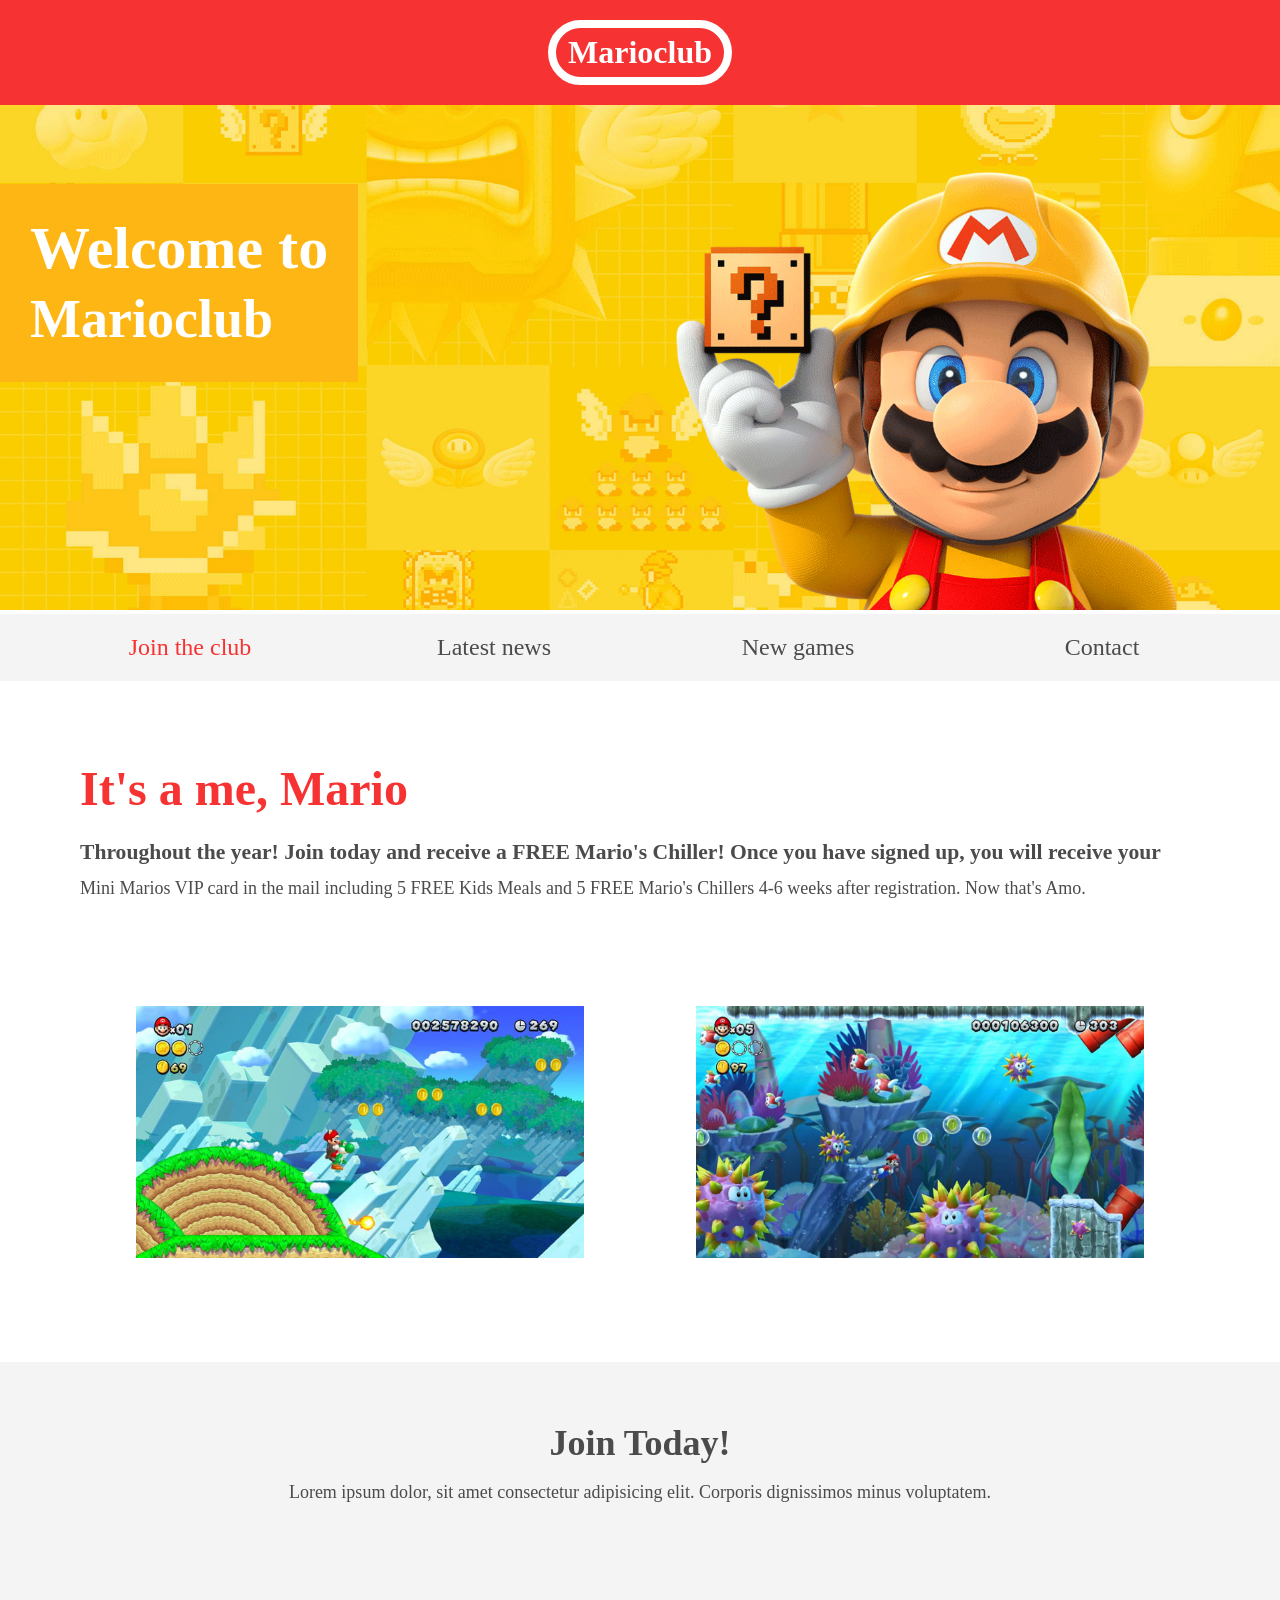
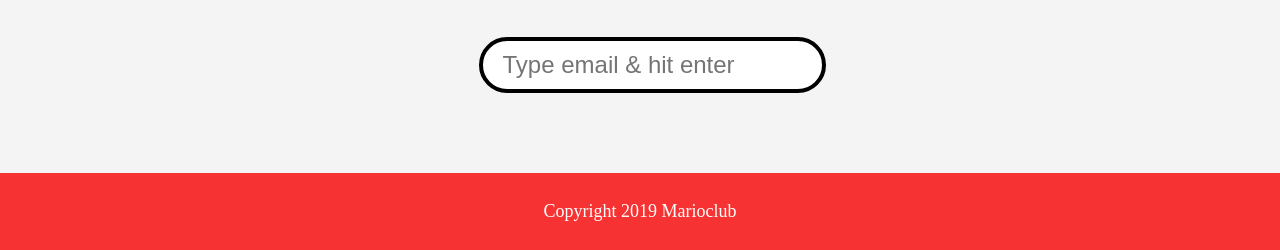
==== index.html @ 2d196f3e "indsat filer og mapper" ====
<!DOCTYPE html>
<html>

<head>
    <meta name="viewport" content="width=device-width, initial-scale=1.0">
    <link rel="shortcut icon" href="img/favicon.ico" type="image/x-icon">
    <link rel="icon" href="img/favicon.ico" type="image/x-icon">
    <link rel="stylesheet" href="css/style.css">
    <title>Marioclub</title>
</head>

<body>
    <header>
        <a href="index.html">
            <h1>Marioclub</h1>
        </a>
    </header>
    <section class="banner">
        <img src="img/banner.jpg" alt="marioclub welcome banner">
        <div class="welcome">
            <h2>Welcome to <br><span>Marioclub</span></h2>
        </div>
    </section>
    <nav class="main-nav">
        <ul>
            <li><a href="index.html" class="join">Join the club</a></li>
            <li><a href="news.html">Latest news</a></li>
            <li><a href="games.html">New games</a></li>
            <li><a href="contact.html">Contact</a></li>
        </ul>
    </nav>
    <main>
        <article>
            <h2>It's a me, Mario</h2>
            <p>Throughout the year! Join today and receive a FREE Mario's Chiller! Once you have signed up, you will receive your Mini Marios VIP card in the mail including 5 FREE Kids Meals and 5 FREE Mario's Chillers 4-6 weeks after registration. Now that's Amo.</p>
        </article>
        <ul class="images">
            <li><img src="img/thumb-1.jpg" alt="mario thumbnail 1"></li>
            <li><img src="img/thumb-2.jpg" alt="mario thumbnail 2"></li>
        </ul>
    </main>
    <section class="join">
        <h2>Join Today!</h2>
        <p>Lorem ipsum dolor, sit amet consectetur adipisicing elit. Corporis dignissimos minus voluptatem.</p>
        <form>
            <input type="email" name="email" placeholder="Type email & hit enter" required>
        </form>
    </section>
    <footer>
        <p class="copyright">Copyright 2019 Marioclub</p>
    </footer>
</body>

</html>
---- css/style.css ----
body, ul, li, h1, h2, a{
  margin: 0;
  padding: 0;
  font-family: tahoma;
}
p{
  font-size: 18px;
}
header{
  background-color: #F63232;
  padding: 20px 0;
  text-align: center;
  position: fixed;
  width: 100%;
  top: 0;
  left: 0;
  z-index: 1;
}
header h1{
  color: white;
  border: 8px solid white;
  display: inline-block;
  padding: 6px 12px;
  border-radius: 36px;
}
.banner{
  position: relative;
}
.banner img{
  width: 100%;
}
.banner .welcome{
  background:#FEB614;
  color: white;
  padding: 30px;
  font-size: 60px;
  position: absolute;
  left: 0;
  top: 30%;
} 
.banner .welcome span{
  font-size: 0.9em;
}
nav{
  background: #F4F4F4;
  padding: 20px;
  position: -webkit-sticky;
  position: sticky;
  top: 106px;
  z-index: 1;
}
nav ul{
  white-space: nowrap;
  max-width: 1200px;
  margin: 0 auto;
  text-align: center;
}
nav li{
  width: 25%;
  display: inline-block;
  font-size: 24px;
}
nav li a{
  text-decoration: none;
  color: #4B4B4B;
}
nav li a:hover{
  text-decoration: underline;
}
nav li a.join{
  color: #F63232;
}
main{
  max-width: 100%;
  width: 1200px;
  margin: 80px auto;
  padding: 0 40px;
  -webkit-box-sizing: border-box;
  box-sizing: border-box;
}
article h2{
  color: #F63232;
  font-size: 48px;
}
article p{
  line-height: 2em;
  color: #4B4B4B;
}
article p::first-line{
  font-weight: bold;
  font-size: 1.2em;
}
.images{
  text-align: center;
  margin: 80px 0;
  white-space: nowrap;
}
.images li{
  display: inline-block;
  list-style-type: none;
  width: 40%;
  margin: 20px 5%;
  position: relative;
}
.images li:hover{
  top: -4px;
}
.images li img{
  max-width: 100%;
}
.images {
  display: -webkit-box;
  display: -ms-flexbox;
  display: flex;
  -ms-flex-wrap: wrap;
  flex-wrap: wrap;
}

.coverimage li {
  -webkit-box-flex: 1;
  -ms-flex: 0 0 50%;
  flex: 0 0 50%; /* explanation below */
  margin: 5px;
  height: 100px;
  
}

section.join{
  background: #F4F4F4;
  text-align: center;
  padding: 60px 20px;
  color: #4B4B4B;
}
section.join h2{
  font-size: 36px;
}
form {
    padding-left: 1.5rem;
    padding-top: 6rem;
}

form input{
  margin: 20px 0;
  padding: 10px 20px;
  font-size: 24px;
  border-radius: 28px;
  border: 4px solid black;
}

form textarea{
  margin: 20px 0;
  padding: 10px 20px;
  font-size: 24px;
  border-radius: 28px;
  border: 4px solid black;
}
form input:focus{
  border: 4px dashed #4B4B4B;
  outline: none;
}
form textarea:focus{
  border: 4px dashed #4B4B4B;
  outline: none;
}
form input:valid{
  border: 4px solid #000000;
}
input[type="submit"] {
    width: 39rem;
    background-color: red;
    font-size: xx-large;
    color: ghostwhite;
}
input[type="submit"]:focus {
    border: 4px dashed ghostwhite;
    outline: none
}
footer{
  background: #F63232;
  color: white;
  padding: 10px;
  text-align: center;
}

/* responsive styles */

@media screen and (max-width: 1400px){

  .banner .welcome{
    font-size: 40px;
  }

}

@media screen and (max-width: 960px){

  .banner .welcome{
    font-size: 28px;
  }
  nav li{
    font-size: 18px;
  }

}

@media screen and (max-width: 700px){

  .banner .welcome{
    font-size: 20px;
    position: relative;
    text-align: center;
  }
  .banner .welcome br{
    display: none;
  }
  .banner .welcome span{
    font-size: 1em;
  }
  nav li{
    font-size: 18px;
  }
  .images li{
    width: 100%;
    display: block;
    margin: 20px auto;
  }

}

@media screen and (max-width: 560px){

  .banner .welcome{
    font-size: 20px;
    position: relative;
    text-align: center;
  }
  .banner .welcome br{
    display: none;
  }
  .banner .welcome span{
    font-size: 1em;
  }
  nav li{
    display: block;
    width: 100%;
    margin: 12px 0;
  }
  article h2{
    font-size: 36px;
  }
  header, nav{
    position: relative;
    top: 0;
  }
  

}
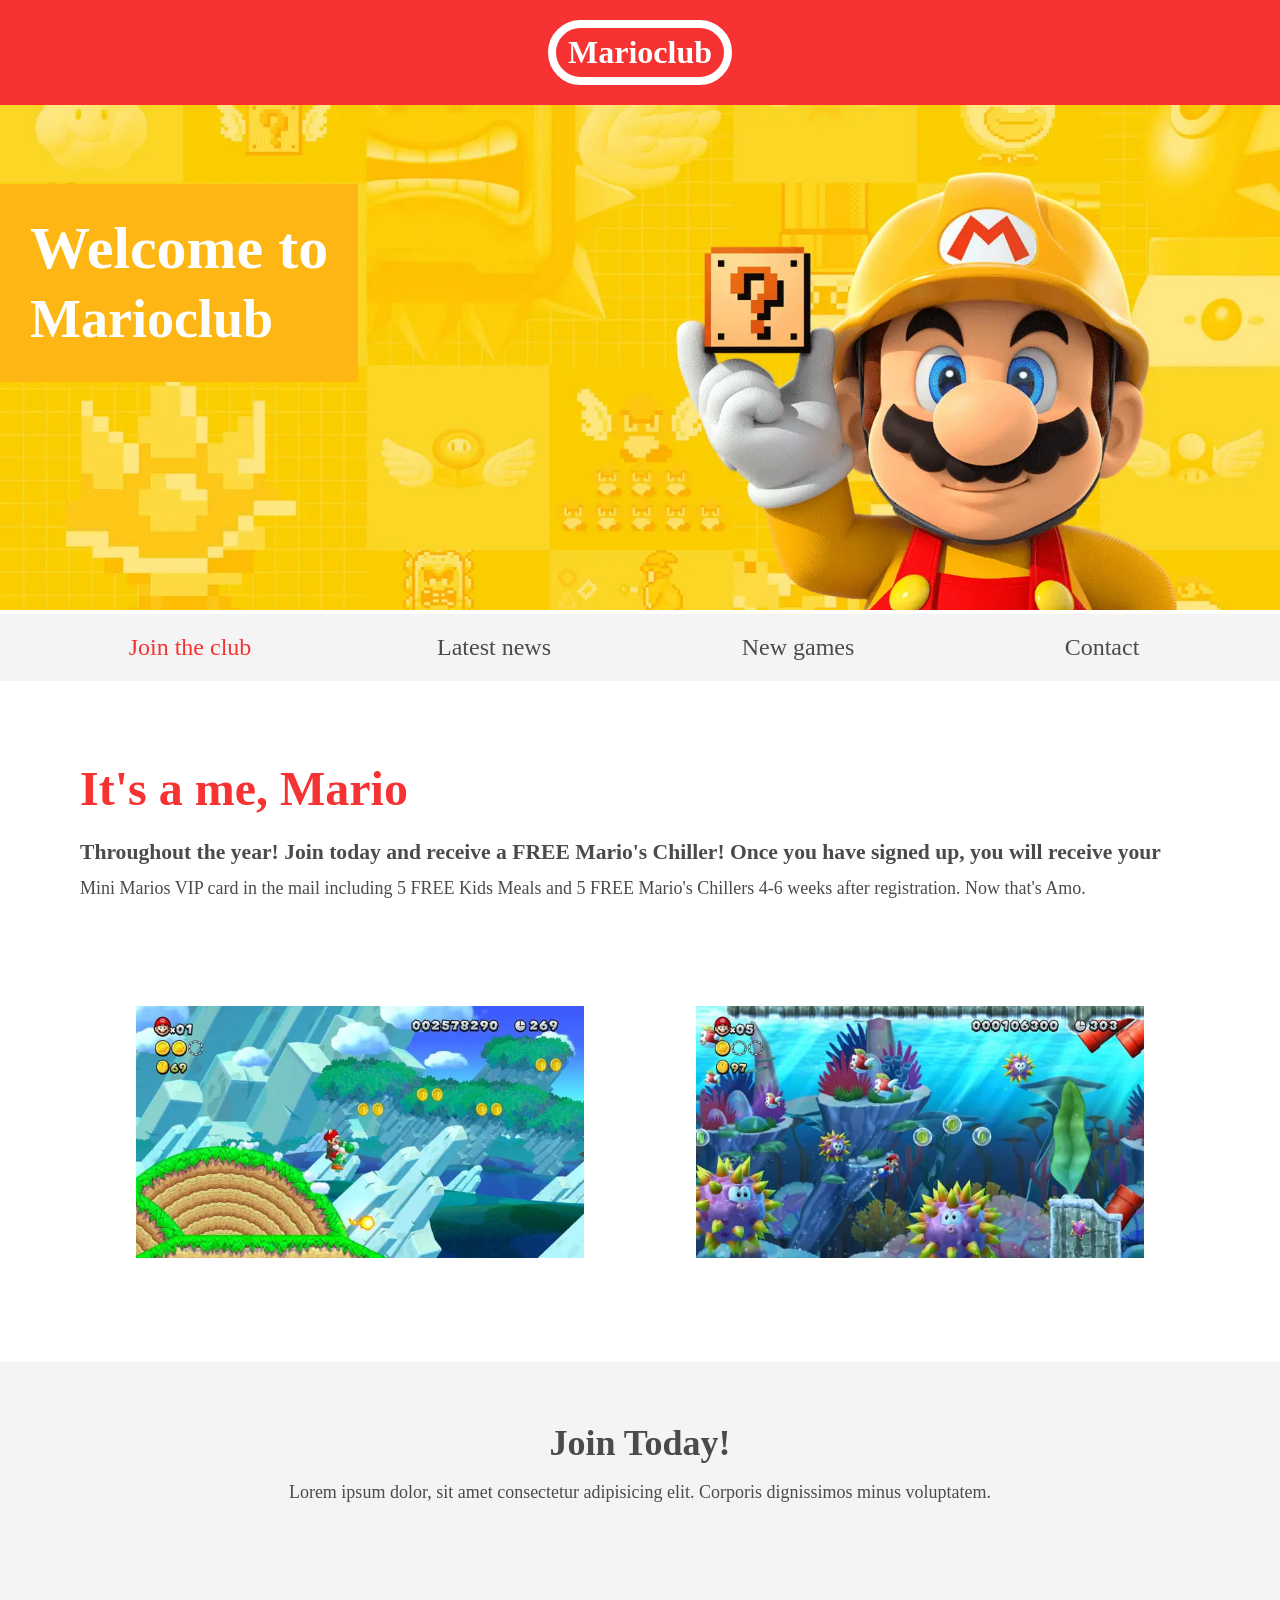
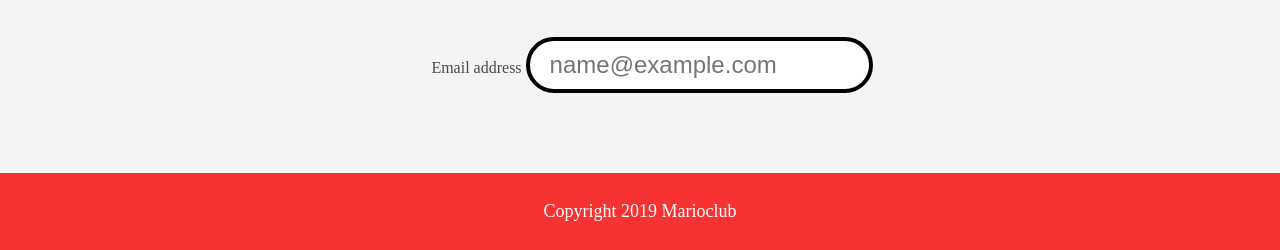
==== commit 5c3caa47: "ændret format på billeder, ændret alt tekst, ændret head, header og struktur i html" ====
--- a/index.html
+++ b/index.html
@@ -1,12 +1,14 @@
 <!DOCTYPE html>
-<html>
+<html lang="en">
 
 <head>
+    <meta charset="UTF-8">
     <meta name="viewport" content="width=device-width, initial-scale=1.0">
+    <title>Marioclub</title>
     <link rel="shortcut icon" href="img/favicon.ico" type="image/x-icon">
     <link rel="icon" href="img/favicon.ico" type="image/x-icon">
     <link rel="stylesheet" href="css/style.css">
-    <title>Marioclub</title>
+    
 </head>
 
 <body>
@@ -16,14 +18,14 @@
         </a>
     </header>
     <section class="banner">
-        <img src="img/banner.jpg" alt="marioclub welcome banner">
+        <img src="img/banner.webp" alt="marioclub welcome banner">
         <div class="welcome">
             <h2>Welcome to <br><span>Marioclub</span></h2>
         </div>
     </section>
     <nav class="main-nav">
         <ul>
-            <li><a href="index.html" class="join">Join the club</a></li>
+            <li><a href="index.html" class="join" aria-current="page">Join the club</a></li>
             <li><a href="news.html">Latest news</a></li>
             <li><a href="games.html">New games</a></li>
             <li><a href="contact.html">Contact</a></li>
@@ -35,15 +37,17 @@
             <p>Throughout the year! Join today and receive a FREE Mario's Chiller! Once you have signed up, you will receive your Mini Marios VIP card in the mail including 5 FREE Kids Meals and 5 FREE Mario's Chillers 4-6 weeks after registration. Now that's Amo.</p>
         </article>
         <ul class="images">
-            <li><img src="img/thumb-1.jpg" alt="mario thumbnail 1"></li>
-            <li><img src="img/thumb-2.jpg" alt="mario thumbnail 2"></li>
+            <li><img src="img/thumb-1.webp" alt="mario jumping over obstacles" loading="lazy"></li>
+            <li><img src="img/thumb-2.webp" alt="mario swimming, avoiding obstacles" loading="lazy"></li>
         </ul>
     </main>
     <section class="join">
         <h2>Join Today!</h2>
         <p>Lorem ipsum dolor, sit amet consectetur adipisicing elit. Corporis dignissimos minus voluptatem.</p>
         <form>
-            <input type="email" name="email" placeholder="Type email & hit enter" required>
+            <label for="email">Email address</label>
+            <input type="email" id="email" name="email" autocomplete="email" placeholder="name@example.com" required>
+         
         </form>
     </section>
     <footer>
--- a/css/style.css
+++ b/css/style.css
@@ -182,6 +182,8 @@
   text-align: center;
 }
 
+
+
 /* responsive styles */
 
 @media screen and (max-width: 1400px){
